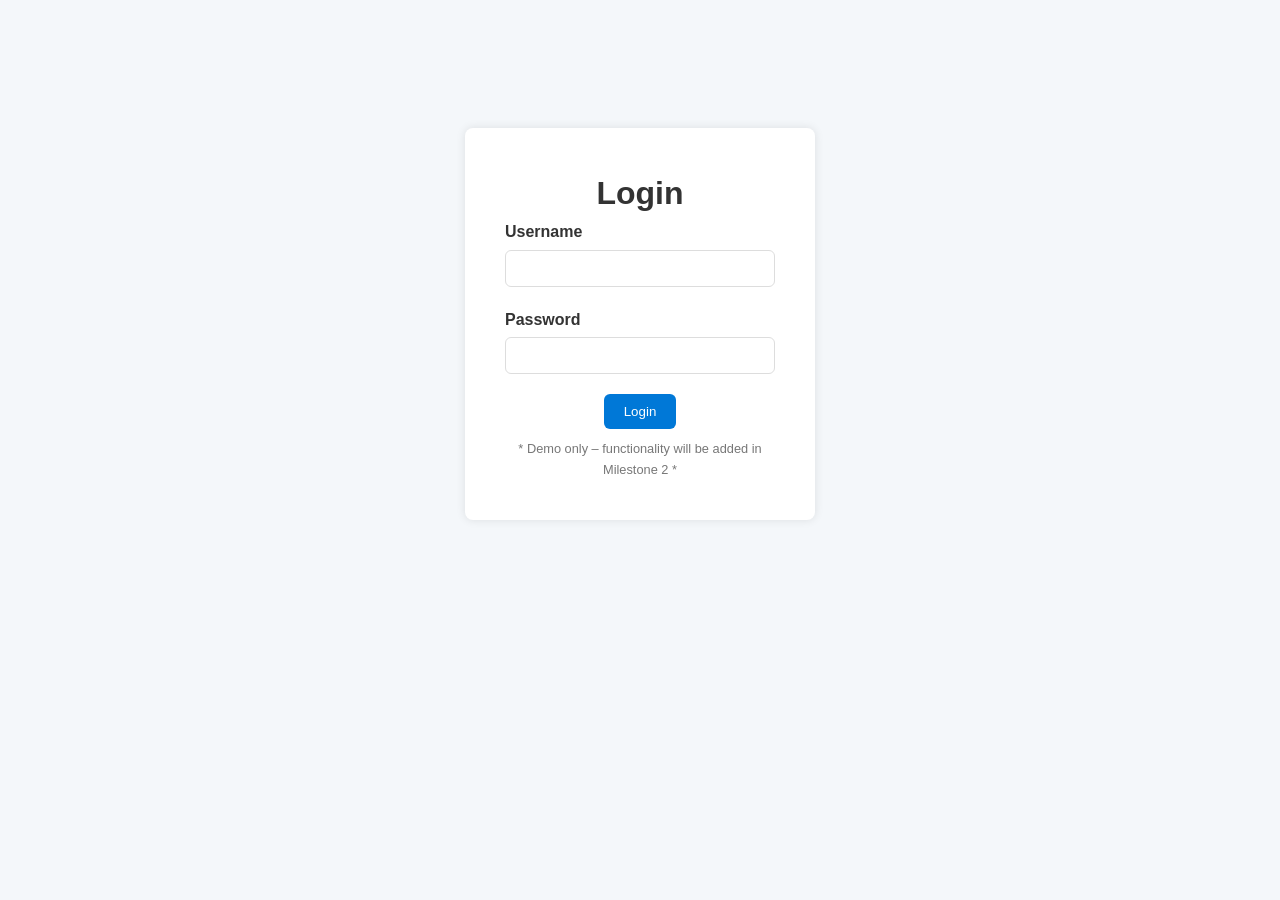
==== frontend/login.html @ 1217226a "Milestone 1 - Basic layout and login page added" ====
<!DOCTYPE html>
<html lang="en">
<head>
  <meta charset="UTF-8" />
  <meta name="viewport" content="width=device-width, initial-scale=1.0" />
  <title>Login | IT Asset Management</title>
  <link rel="stylesheet" href="assets/css/style.css" />
</head>
<body>
  <div class="login-container">
    <h1>Login</h1>
    <form>
      <div class="input-group">
        <label for="username">Username</label>
        <input type="text" id="username" name="username" required />
      </div>

      <div class="input-group">
        <label for="password">Password</label>
        <input type="password" id="password" name="password" required />
      </div>

      <button type="submit" class="btn">Login</button>
    </form>

    <p class="note">* Demo only – functionality will be added in Milestone 2 *</p>
  </div>
</body>
</html>
---- frontend/assets/css/style.css ----
/* Global Reset */
* {
  margin: 0;
  padding: 0;
  box-sizing: border-box;
  font-family: "Segoe UI", Tahoma, Geneva, Verdana, sans-serif;
}

body {
  background-color: #f4f7fa;
  color: #333;
  line-height: 1.6;
}

/* Navbar */
.navbar {
  background-color: #1e2a38;
  color: white;
  display: flex;
  justify-content: space-between;
  align-items: center;
  padding: 15px 40px;
}

.logo {
  font-size: 1.4rem;
  font-weight: 600;
}

.nav-links {
  list-style: none;
  display: flex;
  gap: 20px;
}

.nav-links a {
  color: white;
  text-decoration: none;
  transition: 0.3s;
}

.nav-links a:hover,
.nav-links a.active {
  text-decoration: underline;
}

/* Main Hero Section */
.main-content {
  display: flex;
  justify-content: center;
  align-items: center;
  height: 70vh;
  text-align: center;
}

.hero h2 {
  font-size: 2rem;
  margin-bottom: 10px;
}

.hero p {
  margin-bottom: 20px;
  color: #555;
}

.btn {
  background-color: #0078d7;
  color: white;
  padding: 10px 20px;
  border: none;
  border-radius: 6px;
  text-decoration: none;
  cursor: pointer;
}

.btn:hover {
  background-color: #005ea8;
}

/* Footer */
.footer {
  text-align: center;
  padding: 15px;
  background-color: #1e2a38;
  color: white;
}

/* Login Page */
.login-container {
  background: white;
  width: 350px;
  margin: 10% auto;
  padding: 40px;
  border-radius: 8px;
  box-shadow: 0 0 10px rgba(0, 0, 0, 0.1);
  text-align: center;
}

.input-group {
  margin-bottom: 20px;
  text-align: left;
}

.input-group label {
  display: block;
  font-weight: bold;
  margin-bottom: 5px;
}

.input-group input {
  width: 100%;
  padding: 10px;
  border: 1px solid #ddd;
  border-radius: 6px;
}

.note {
  font-size: 0.8rem;
  color: #777;
  margin-top: 10px;
}
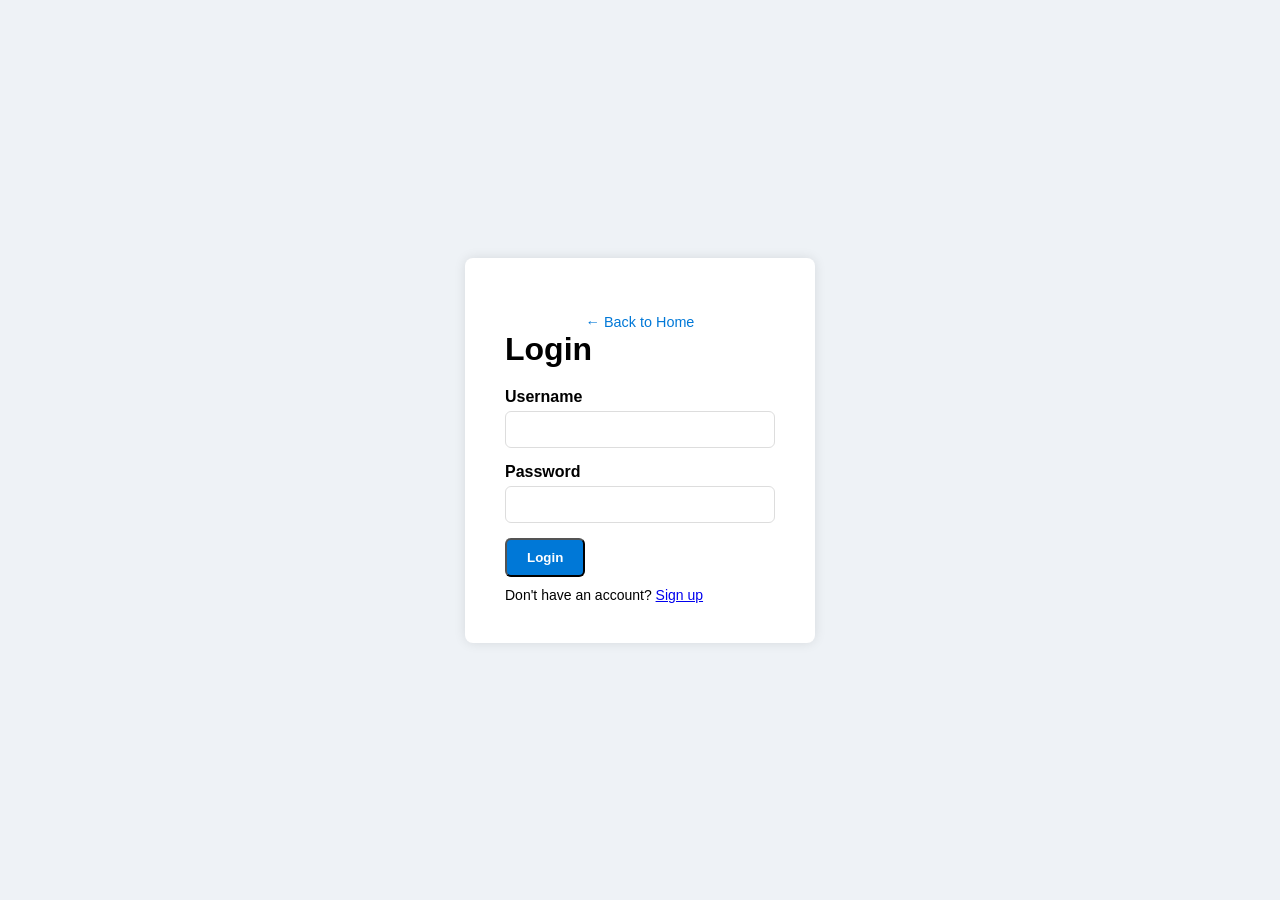
==== commit 0dbc4631: "Changes to Home Page and added signup page" ====
--- a/frontend/login.html
+++ b/frontend/login.html
@@ -1,29 +1,36 @@
 <!DOCTYPE html>
 <html lang="en">
 <head>
-  <meta charset="UTF-8" />
-  <meta name="viewport" content="width=device-width, initial-scale=1.0" />
-  <title>Login | IT Asset Management</title>
-  <link rel="stylesheet" href="assets/css/style.css" />
+  <meta charset="UTF-8">
+  <meta name="viewport" content="width=device-width, initial-scale=1.0">
+  <title>Login</title>
+  <link rel="stylesheet" href="assets/css/style.css">
 </head>
-<body>
-  <div class="login-container">
-    <h1>Login</h1>
-    <form>
-      <div class="input-group">
-        <label for="username">Username</label>
-        <input type="text" id="username" name="username" required />
-      </div>
+<body class="auth-bg">
 
-      <div class="input-group">
-        <label for="password">Password</label>
-        <input type="password" id="password" name="password" required />
-      </div>
+<div class="auth-container">
+<div class="back-home">
+  <a href="index.html">← Back to Home</a>
+</div>
+  <h1>Login</h1>
+  <form>
+    <div class="input-group">
+      <label>Username</label>
+      <input type="text" required>
+    </div>
 
-      <button type="submit" class="btn">Login</button>
-    </form>
+    <div class="input-group">
+      <label>Password</label>
+      <input type="password" required>
+    </div>
 
-    <p class="note">* Demo only – functionality will be added in Milestone 2 *</p>
-  </div>
+    <button class="btn" type="submit">Login</button>
+  </form>
+
+  <p class="note">
+    Don't have an account? <a href="signup.html">Sign up</a>
+  </p>
+</div>
+
 </body>
 </html>
--- a/frontend/assets/css/style.css
+++ b/frontend/assets/css/style.css
@@ -1,42 +1,30 @@
-/* Global Reset */
+/* Reset */
 * {
   margin: 0;
   padding: 0;
   box-sizing: border-box;
-  font-family: "Segoe UI", Tahoma, Geneva, Verdana, sans-serif;
-}
-
-body {
-  background-color: #f4f7fa;
-  color: #333;
-  line-height: 1.6;
+  font-family: Arial, sans-serif;
 }
 
 /* Navbar */
 .navbar {
-  background-color: #1e2a38;
-  color: white;
+  background: #1e2a38;
+  color: white;
+  padding: 15px 40px;
   display: flex;
   justify-content: space-between;
   align-items: center;
-  padding: 15px 40px;
-}
-
-.logo {
-  font-size: 1.4rem;
-  font-weight: 600;
 }
 
 .nav-links {
+  display: flex;
   list-style: none;
-  display: flex;
   gap: 20px;
 }
 
 .nav-links a {
   color: white;
   text-decoration: none;
-  transition: 0.3s;
 }
 
 .nav-links a:hover,
@@ -44,67 +32,94 @@
   text-decoration: underline;
 }
 
-/* Main Hero Section */
-.main-content {
+/* Homepage */
+.home-page {
+  background: #f3f6fa;
+  min-height: 100vh;
+}
+
+.home-container {
+  text-align: center;
+  margin-top: 120px;
+}
+
+.home-container p {
+  margin: 15px 0;
+  color: #555;
+}
+
+.btn-group {
+  margin-top: 20px;
+  display: flex;
+  justify-content: center;
+  gap: 10px;
+}
+
+.btn, .btn-outline {
+  padding: 10px 20px;
+  border-radius: 6px;
+  cursor: pointer;
+  font-weight: 600;
+  text-decoration: none;
+}
+
+.btn {
+  background: #0078d7;
+  color: white;
+}
+
+.btn-outline {
+  border: 2px solid #0078d7;
+  color: #0078d7;
+}
+
+.btn:hover {
+  background: #005fa3;
+}
+
+.btn-outline:hover {
+  background: #0078d7;
+  color: white;
+}
+
+/* Footer */
+.footer {
+  text-align: center;
+  padding: 10px;
+  background: #1e2a38;
+  color: white;
+  margin-top: 50px;
+}
+
+/* Login & Signup Pages */
+.auth-bg {
+  background: #eef2f6;
+  min-height: 100vh;
   display: flex;
   justify-content: center;
   align-items: center;
-  height: 70vh;
-  text-align: center;
-}
-
-.hero h2 {
-  font-size: 2rem;
-  margin-bottom: 10px;
-}
-
-.hero p {
-  margin-bottom: 20px;
-  color: #555;
-}
-
-.btn {
-  background-color: #0078d7;
-  color: white;
-  padding: 10px 20px;
-  border: none;
-  border-radius: 6px;
-  text-decoration: none;
-  cursor: pointer;
-}
-
-.btn:hover {
-  background-color: #005ea8;
-}
-
-/* Footer */
-.footer {
-  text-align: center;
-  padding: 15px;
-  background-color: #1e2a38;
-  color: white;
-}
-
-/* Login Page */
-.login-container {
+}
+
+.auth-container {
   background: white;
   width: 350px;
-  margin: 10% auto;
   padding: 40px;
   border-radius: 8px;
-  box-shadow: 0 0 10px rgba(0, 0, 0, 0.1);
-  text-align: center;
+  box-shadow: 0px 0px 12px rgba(0,0,0,0.1);
+}
+
+.auth-container h1 {
+  margin-bottom: 20px;
 }
 
 .input-group {
-  margin-bottom: 20px;
-  text-align: left;
+  margin-bottom: 15px;
 }
 
 .input-group label {
-  display: block;
   font-weight: bold;
   margin-bottom: 5px;
+  display: block;
 }
 
 .input-group input {
@@ -115,7 +130,137 @@
 }
 
 .note {
-  font-size: 0.8rem;
-  color: #777;
   margin-top: 10px;
-}
+  font-size: 14px;
+}
+.back-home {
+  margin-top: 15px;
+  text-align: center;
+}
+
+.back-home a {
+  color: #0078d7;
+  text-decoration: none;
+  font-size: 0.9rem;
+}
+
+.back-home a:hover {
+  text-decoration: underline;
+}
+.feature-section {
+  display: flex;
+  justify-content: center;
+  gap: 30px;
+  padding: 50px 20px;
+}
+
+.feature-card {
+  background: white;
+  width: 260px;
+  padding: 20px;
+  border-radius: 10px;
+  box-shadow: 0 4px 10px rgba(0,0,0,0.08);
+  text-align: center;
+}
+
+.btn-small {
+  display: inline-block;
+  margin-top: 10px;
+  padding: 8px 15px;
+  background: #0078d7;
+  color: white;
+  border-radius: 5px;
+  text-decoration: none;
+}
+
+.btn-small:hover {
+  background: #005fa3;
+}
+/* -------------------- DASHBOARD LAYOUT -------------------- */
+
+/* Whole page */
+.dashboard-body {
+  display: flex;
+  background: #f5f7fa;
+}
+
+/* Sidebar */
+.sidebar {
+  width: 230px;
+  background: #1e2a38;
+  color: white;
+  min-height: 100vh;
+  padding: 30px 20px;
+}
+
+.sidebar-title {
+  font-size: 1.5rem;
+  margin-bottom: 25px;
+  font-weight: 600;
+}
+
+.sidebar-links {
+  list-style: none;
+  padding-left: 0;
+}
+
+.sidebar-links li {
+  margin: 20px 0;
+}
+
+.sidebar-links a {
+  color: white;
+  text-decoration: none;
+  font-size: 1.1rem;
+  display: block;
+  padding: 10px;
+  transition: 0.2s;
+  border-radius: 6px;
+}
+
+.sidebar-links a:hover,
+.sidebar-links .active {
+  background: #0078d7;
+}
+
+/* Main Content Area */
+.main-area {
+  flex: 1;
+  padding: 40px;
+}
+
+/* Header Section */
+.dashboard-header h1 {
+  font-size: 2rem;
+  margin-bottom: 10px;
+}
+
+.dashboard-header p {
+  color: #555;
+  margin-bottom: 30px;
+}
+
+/* Card Grid */
+.card-grid {
+  display: grid;
+  grid-template-columns: repeat(auto-fill, minmax(250px, 1fr));
+  gap: 25px;
+}
+
+.dash-card {
+  background: white;
+  padding: 25px;
+  border-radius: 12px;
+  box-shadow: 0 3px 10px rgba(0,0,0,0.08);
+  text-align: center;
+}
+
+.dash-card h3 {
+  margin-bottom: 10px;
+}
+
+.dash-card p {
+  color: #555;
+  margin-bottom: 15px;
+}
+
